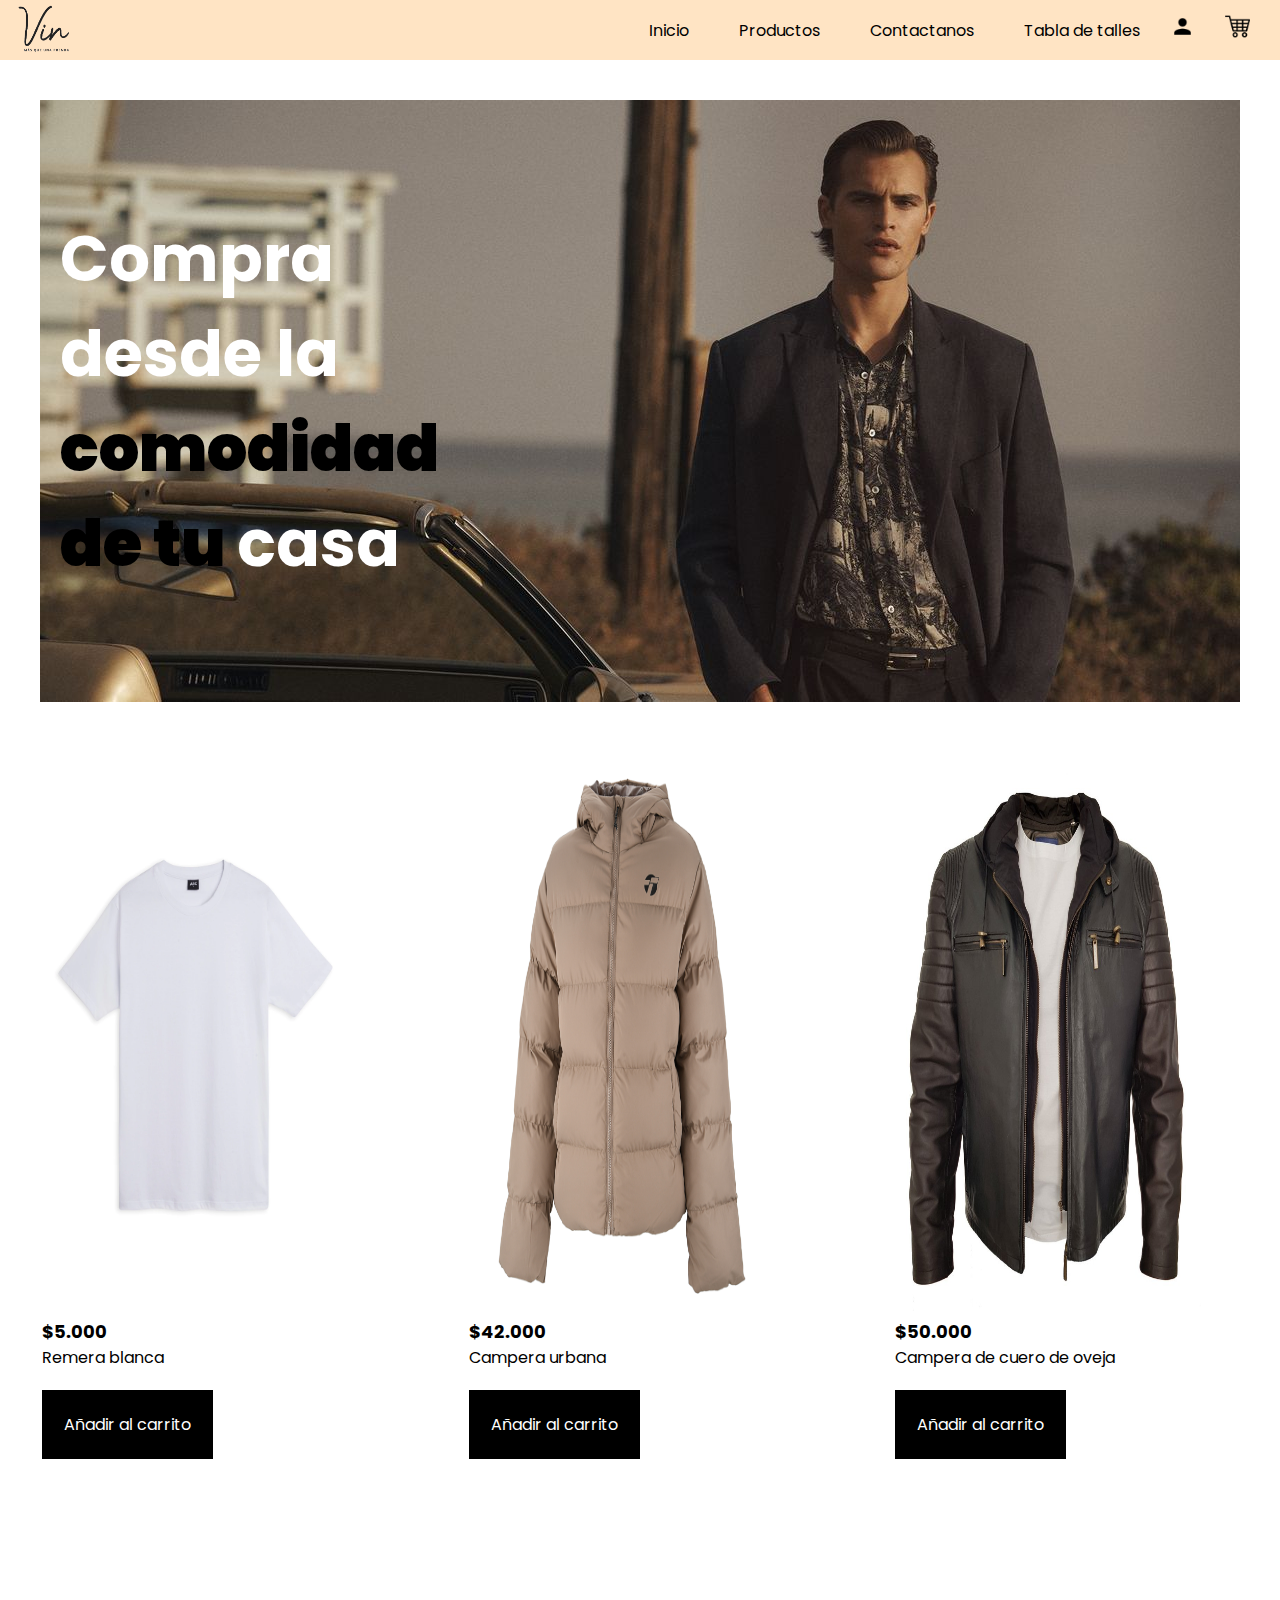
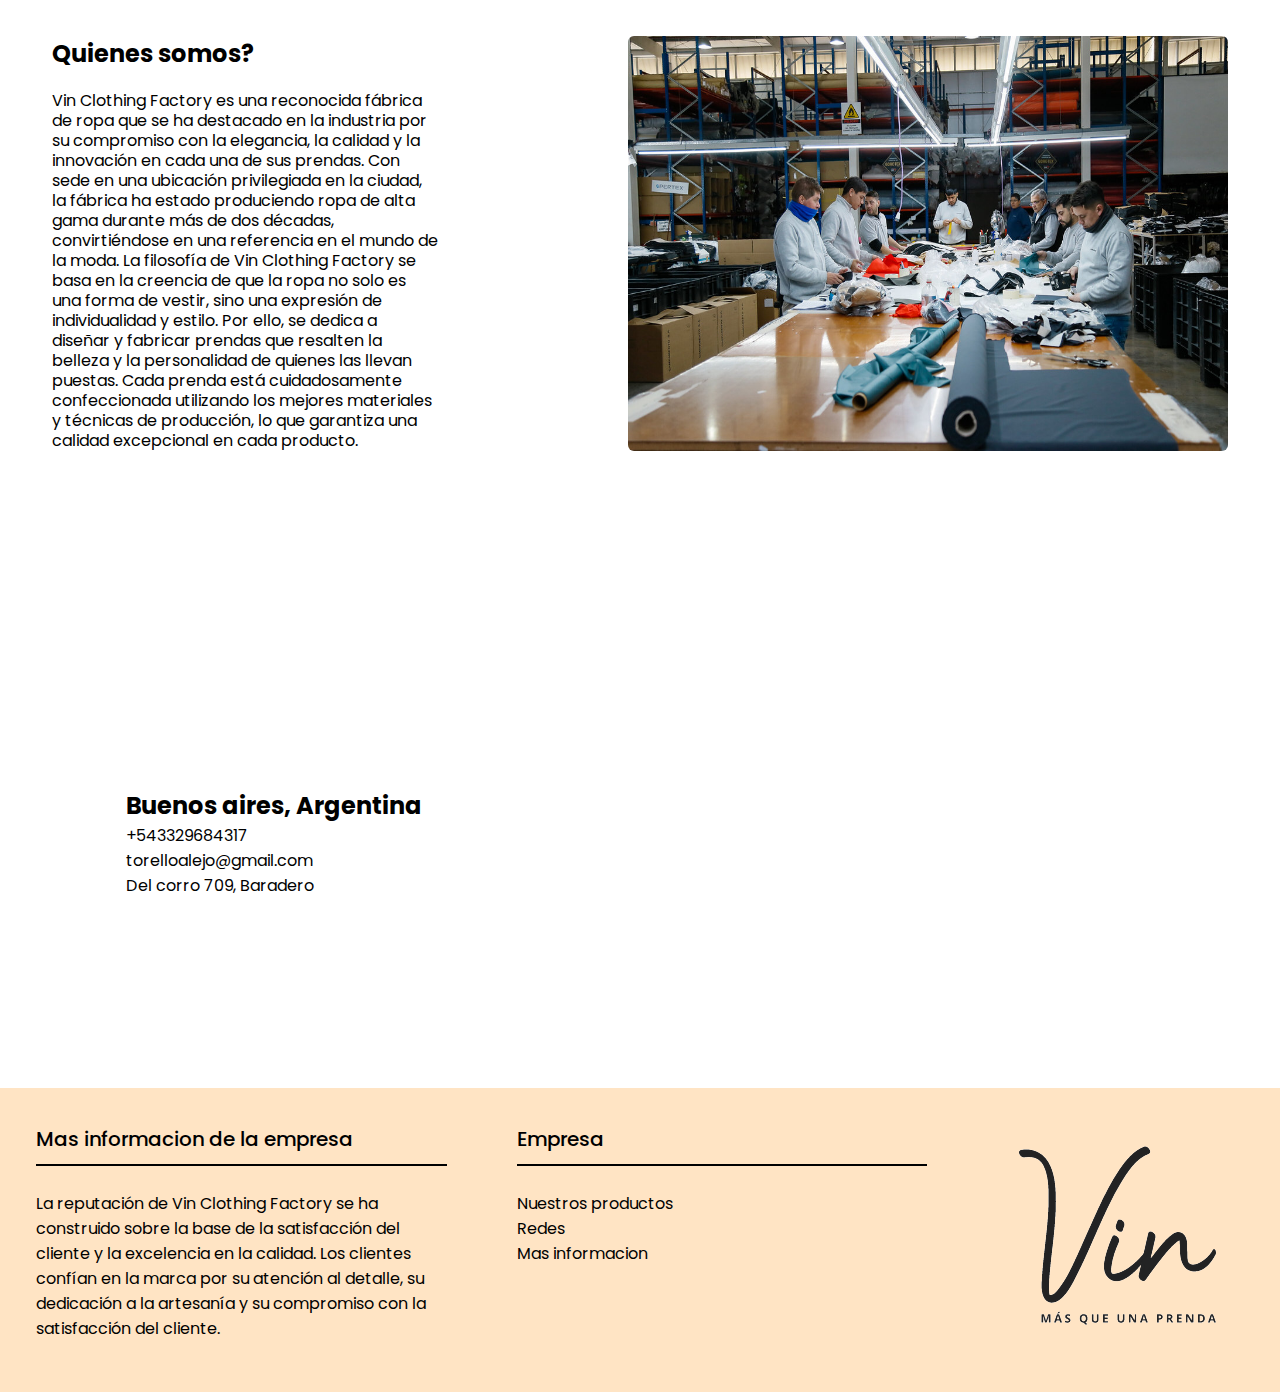
==== index.html @ 6ce31ca0 "first" ====
<!DOCTYPE html>
<html lang="en">
<head>
    <meta charset="UTF-8">
    <meta name="viewport" content="width=device-width, initial-scale=1.0">
    <title>Vin</title>
    <link rel="stylesheet" href="./assets/styles.css">
    <link rel="stylesheet" href="assets/mediaqueries.css">
</head>
<body>
<header>
    <img src="./assets/img/logosinfondo.jpg" alt="Logo de vin" class="logo">
    <nav class="navbar">
        <ul class="navbar-list">
            <li><a href="#">Inicio</a></li>
            <li><a href="#productos">Productos</a></li>
            <li><a href="#contact">Contactanos</a></li>
            <li><a href="#">Tabla de talles</a></li>
        </ul>
        <div class="toggle-container">
            <label for="menu-toggle" class="menu-label">
                <img src="./assets/img/persona.png" alt="icono de persona" class="menu-icon">
            </label>
            <input type="checkbox" id="menu-toggle" class="menu-toggle">
            <ul class="toggle">
                <li><a href="index-inicio.html" target="_blank">Mi cuenta</a></li>
                <li><a href="#">Carrito</a></li>
                <li><a href="#">Finalizar compra</a></li>
            </ul>
        </div>
        <a href="#"><img src="./assets/img/carrito.png" alt="carrito de Compras" class="carrito"></a>
    </nav>
</header>
<main>
    <section class="about">
        <div class="container">
            <div class="info">
                <h1>Compra desde la <strong>comodidad de tu </strong>casa</h1>
            </div>
        </div>
        
    </section>
    <section class="productos" id="productos">
        <div class="product-cards">
            <div class="img-container">
                <img src="./assets/img/remera blanca.webp" alt="buzo blend">
            </div>
            <strong>$5.000</strong>
            <p>Remera blanca</p>
            <a href="#"><span>Añadir al carrito</span></a>
            

        </div>
        <div class="product-cards">
            <div class="img-container">
                <img src="./assets/img/campera-urbana.jpg" alt="campera urbana">
            </div>
            <strong>$42.000</strong>
            <p>Campera urbana</p>
            <a href="#"><span>Añadir al carrito</span></a>
            

        </div>
        <div class="product-cards">
            <div class="img-container">
                <img src="./assets/img/campera-de-cuero-de-oveja.jpg" alt="Campera de cuero de oveja">
            </div>
            <strong>$50.000</strong>
            <p>Campera de cuero de oveja</p>
            <a href="#"><span>Añadir al carrito</span></a>
            
        </div>
    </section>
    <section class="about-us">
        <div class="container-about">
            <div class="about-us-info">
                <h2>Quienes somos?</h2>
                <p>Vin Clothing Factory es una reconocida fábrica de ropa que se ha destacado en la industria por su compromiso con la elegancia, la calidad y la innovación en cada una de sus prendas. Con sede en una ubicación privilegiada en la ciudad, la fábrica ha estado produciendo ropa de alta gama durante más de dos décadas, convirtiéndose en una referencia en el mundo de la moda.

                La filosofía de Vin Clothing Factory se basa en la creencia de que la ropa no solo es una forma de vestir, sino una expresión de individualidad y estilo. Por ello, se dedica a diseñar y fabricar prendas que resalten la belleza y la personalidad de quienes las llevan puestas. Cada prenda está cuidadosamente confeccionada utilizando los mejores materiales y técnicas de producción, lo que garantiza una calidad excepcional en cada producto.</p>
            </div>
            <img src="./assets/img/fabricda.jpg" alt="fabrica" class="about-us-img">
        </div>
    </section>
    <section class="contact" id="contact">
        <div class="container-contact">
            <ul>
                <h2>Buenos aires, Argentina</h2>
                <li>+543329684317</li>
                <li>torelloalejo@gmail.com</li>
                <li>Del corro 709, Baradero</li>
            </ul>
            <iframe src="https://www.google.com/maps/embed?pb=!1m18!1m12!1m3!1d3315.434599243632!2d-59.51066342417802!3d-33.80109607325266!2m3!1f0!2f0!3f0!3m2!1i1024!2i768!4f13.1!3m3!1m2!1s0x95ba37ae4759911f%3A0xb2d9bc8c13f7bd29!2sDel%20Corro%20709%2C%20Baradero%2C%20Provincia%20de%20Buenos%20Aires!5e0!3m2!1ses-419!2sar!4v1687295330265!5m2!1ses-419!2sar" width="600" height="450" style="border:0;" allowfullscreen="" loading="lazy" referrerpolicy="no-referrer-when-downgrade"></iframe>
        </div>
    </section>
</main>
<footer>
    <div class="footer-container">
        <div class="footer-links">
            <h4>Mas informacion de la empresa</h4>
            <p>La reputación de Vin Clothing Factory se ha construido sobre la base de la satisfacción del cliente y la excelencia en la calidad. Los clientes confían en la marca por su atención al detalle, su dedicación a la artesanía y su compromiso con la satisfacción del cliente.</p>
        </div>
        <div class="footer-links">
            <h4>Empresa</h4>
            <ul>
                <li><a href="#productos">Nuestros productos</a></li>
                <li><a href="#">Redes</a></li>
                <li><a href="#contact">Mas informacion</a></li>
            </ul>
        </div>
        
        <img src="./assets/img/logosinfondo.jpg" alt="Logo de Vin">
        
    </div>
</footer>
</body>
</html>
---- assets/styles.css ----
@import url('https://fonts.googleapis.com/css2?family=Poppins:ital,wght@0,100;0,200;0,300;0,400;0,500;0,600;0,700;0,800;0,900;1,100;1,200;1,300;1,400;1,500;1,600;1,700;1,800;1,900&display=swap');

*{
    margin: 0;
    padding: 0;
    box-sizing: border-box;
    text-decoration: none;
    list-style-type: none;
    font-family: 'Poppins', sans-serif;;
    scroll-behavior: smooth;
    scroll-padding-top: 60px;
}

header{
    background-color: bisque;
    width: 100%;
    display: flex;
    justify-content: space-between;
    align-items: center;
    height: 60px;
    position: sticky;
    top: 0;
}
.logo{
    height: 60px;
    border-radius: 10px;
    padding-left: 1%;
}
.carrito{
    height: 25px;
}
.menu-icon{
    height: 25px;

}
.toggle-container{
    position: relative;
}
.menu-toggle{
    display: none;
    
}
.toggle{
    display: none;
    text-align: center;
    background: black;
    border-radius: 7px;
    padding: 20px;
    width: 150px;
    margin: 10px auto;
    position: absolute;
    top: 40px;
    right: -60px;
}
.toggle li a{
    list-style: none;
    display: block;
    padding: 10px 0;
    color: rgba(255,255,255,1);
    text-decoration: none;
}

.menu-toggle:checked + .toggle {
    display: block;
    
}
.navbar-list{
    display: flex;
    justify-content: center;
    align-items:center;
    gap: 50px;
}
.navbar-list a {
    color: black;
    transition: all .3s ease;
}
.navbar-list a:hover{
    color: rgba(255,255,255,1);

}
.navbar{
    display: flex;
    justify-content: center;
    gap: 30px;
    padding: 0 30px 0 30px ;
    max-width: 1200px;
}
main{
    background: rgba(255,255,255,1);
    display: flex;
    flex-direction: column;
    align-items: center;
    justify-content: center;
    width: 100%;
}

.about{
    background-image: url(img/portada01.jpg);
    background-repeat: no-repeat;
    background-position: center;
    max-width: 1200px;
    height: 70vh;
    width: 100%;
    display: flex;
    align-items: center;
    margin: 2%;
}
.container{
    width: 40%;
    display: flex;
    align-items: center;
    padding: 0 40px 0 20px;
}
.info{
    color: rgba(255,255,255,1);
    font-size: 32px;
    font-weight: 700;
}
.info strong{
    color: black;
}
.productos{
    width: 100%;
    display: flex;
    justify-content: space-around;
    align-items: center;
    
}
.product-cards{
    background-color:rgba(255,255,255,1) ;
    border-radius: 10px;
    border-color: black;
    padding: 30px 0 30px 40px;
    width: 33%;
    gap: 70px;
}
.product-cards a{
    display: inline-block;
    margin-top: 20px;
    text-decoration: none;
    background-color: black;
    border: 7px solid black;
    color: rgba(255,255,255,1);
    padding: 15px;
    transition: background-color 0.4s,color 0.4s;
}
.product-cards a:hover{
    color: black;
    background-color: rgba(255,255,255,1);
    transition: background-color 0.4s,color 0.4s;
}
.product-cards strong{
    font-weight: 700;
    font-size: 18px;
}
.product-cards p{
    font-size: 16px;
    font-weight: 400;
}
.img-container img{
    width: 80%;
    height: 60vh;
    transition: all 0,5s;
}
.img-container{
    overflow: hidden;
}

.about-us{
    padding: 70px 0px;
    max-width: 1200px;
    margin: 65px auto;
    display: flex;
    justify-content: center;
    align-items: center;
}
.container-about{
    display: flex;
    width: 100%;
    justify-content: center;
}
.about-us-info{
    display: flex;
    flex-direction: column;
    gap: 20px;
    width: 70%;
    margin: 1%;
}
.about-us-info h1 {
    font-size: 50px;
    font-weight: 800;
}
.about-us-info p {
    font-size: 16px;
    width: 70%;
    line-height: 20px;
}
.about-us-img{
    width: 600px;
    border-radius: 6px;
    margin: 1%;
}
.contact{
    max-width: 1200px;
    width: 100%;
    margin: 0 auto;
    padding: 20px;
}
.container-contact{
    width: 100%;
    display: flex;
    justify-content: space-around;
    align-items: center;
    
}
.container-contact iframe{
    border-radius: 7px;
}
footer{
    width: 100%;
    background-color: bisque;
    flex-wrap: wrap;
    padding: 2%;
}
.footer-container{
    width: 100%;
    display: flex;
    padding: 10px;
    gap: 70px;
}
.footer-links{
    width: 35%;
}
.footer-links ul li a {
    font-size: 1rem ;
    text-decoration: none;
    display: block;
    color: black;
}
.footer-links a:hover{
    text-decoration: underline;
}

.footer-links h4{
    font-size: 20px;
    margin-bottom: 25px;
    font-weight: 500;
    border-bottom: 2px solid black;
    padding-bottom: 10px;
}

.footer-container img{
    border-radius: 20px;
}

.login{
    width: 400px;
    height: 340px;
    background: bisque;
    margin: auto;
    margin-top: 180px;
    padding: 20px 30px;
    border-top: 4px solid;
}
.login h5 {
    margin: 0;
    text-align: center;
    height: 40px;
    margin-bottom: 30px;
    border-bottom: 1px solid;
    font-size: 20px;
}
.login-input{
    width: 100%;
    border: 1px solid;
    margin-bottom: 15px;
    padding: 10px;
    font-size: 14px;
    font-weight: 400;
}
.button{
    width: 100%;
    height: 40px;
    background: bisque;
    margin-bottom: 16px;
}
.login p{
    height: 40px;
    text-align: center;
    border-bottom:1px solid ;
}
.login a{
    color: black;
    text-decoration: none;
    font-size: 14px;
}
.login a:hover{
    text-decoration: underline;
}
---- assets/mediaqueries.css ----
@media(max-width: 768px){
    .productos{
        flex-wrap: wrap;
        
    }
    .product-cards{
        width: 50%;
        
    }
    .container-about{
        width: 100%;
        flex-direction: column-reverse;
        align-items: center;
        
    }
    .about-us-img{
        margin: unset;
        width: 100%;
        border-radius: 0;
    }
    .about-us-info p{
        width: 100%;

    }
    .footer-container img{
        width: 200px;
        height: 200px;
    }
}
@media(max-width: 425px){
    .productos{
    }
    .product-cards{
        width: 100%;
    }


}
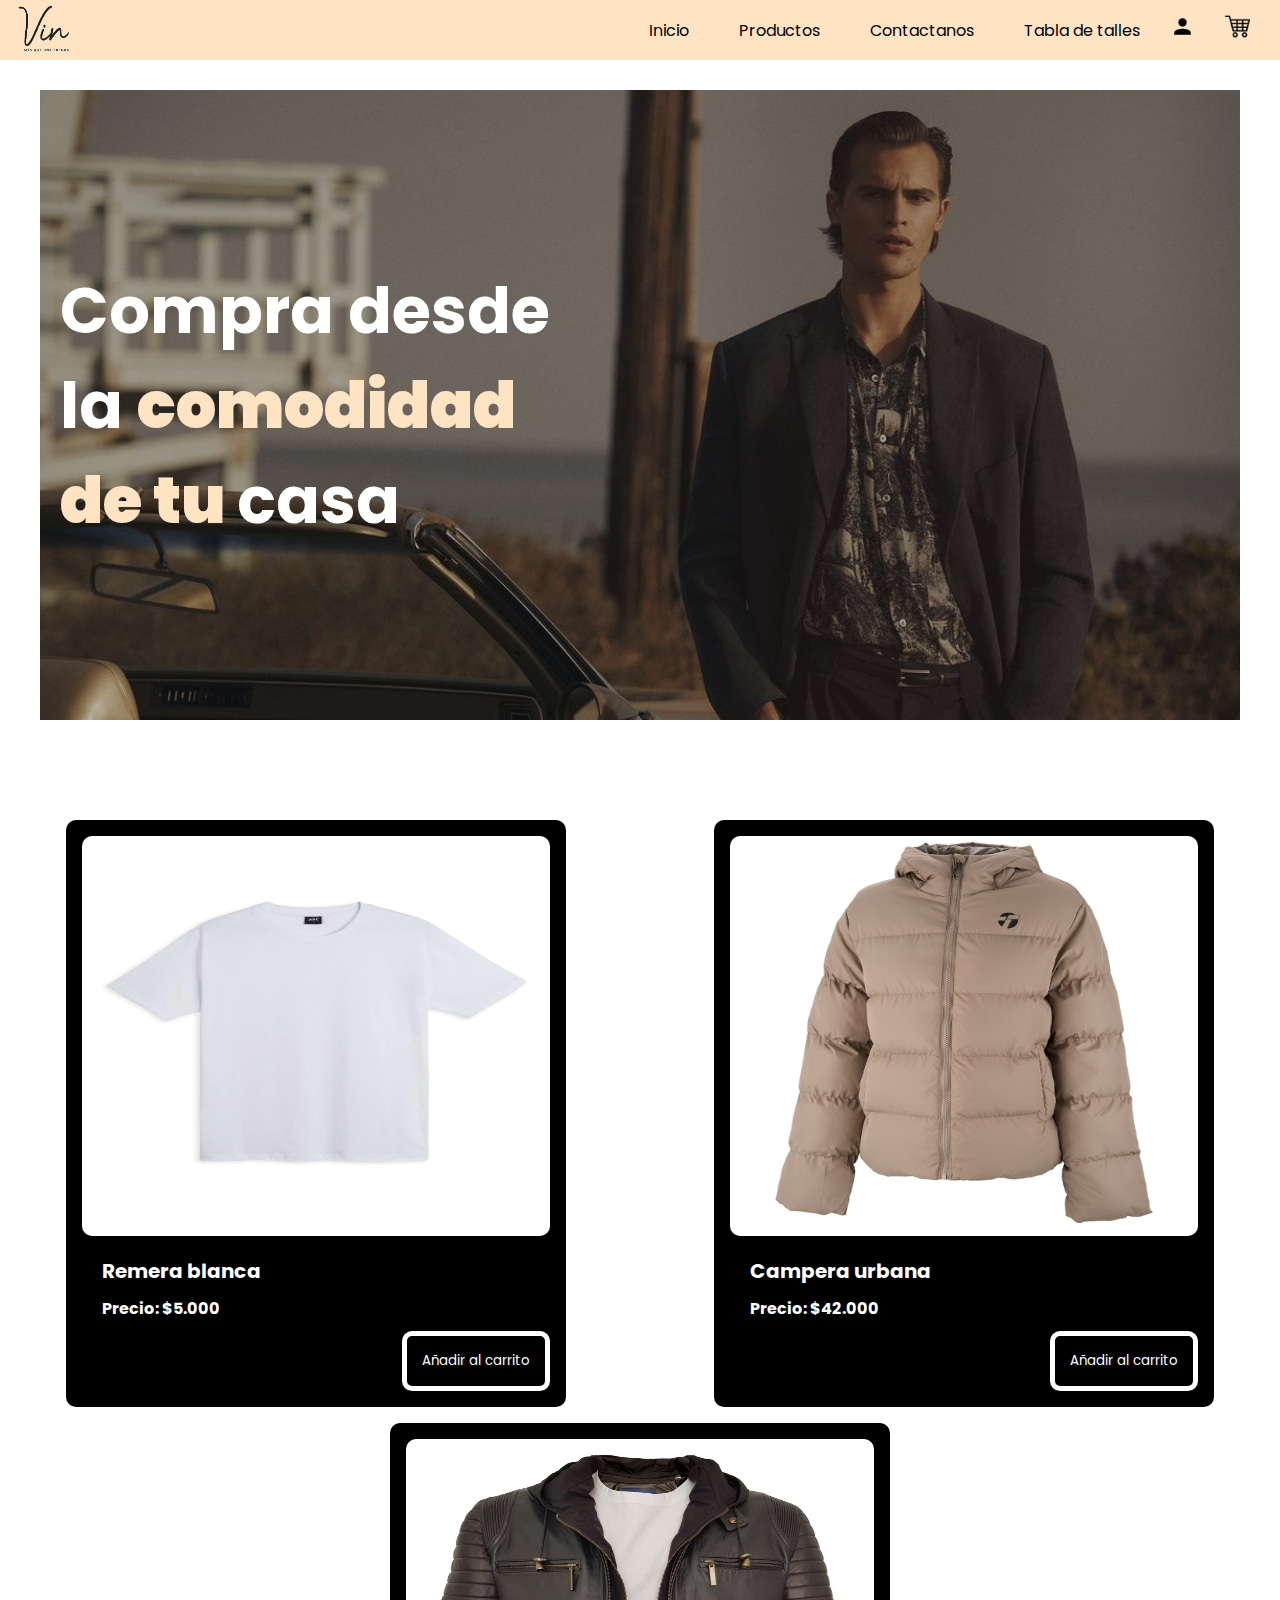
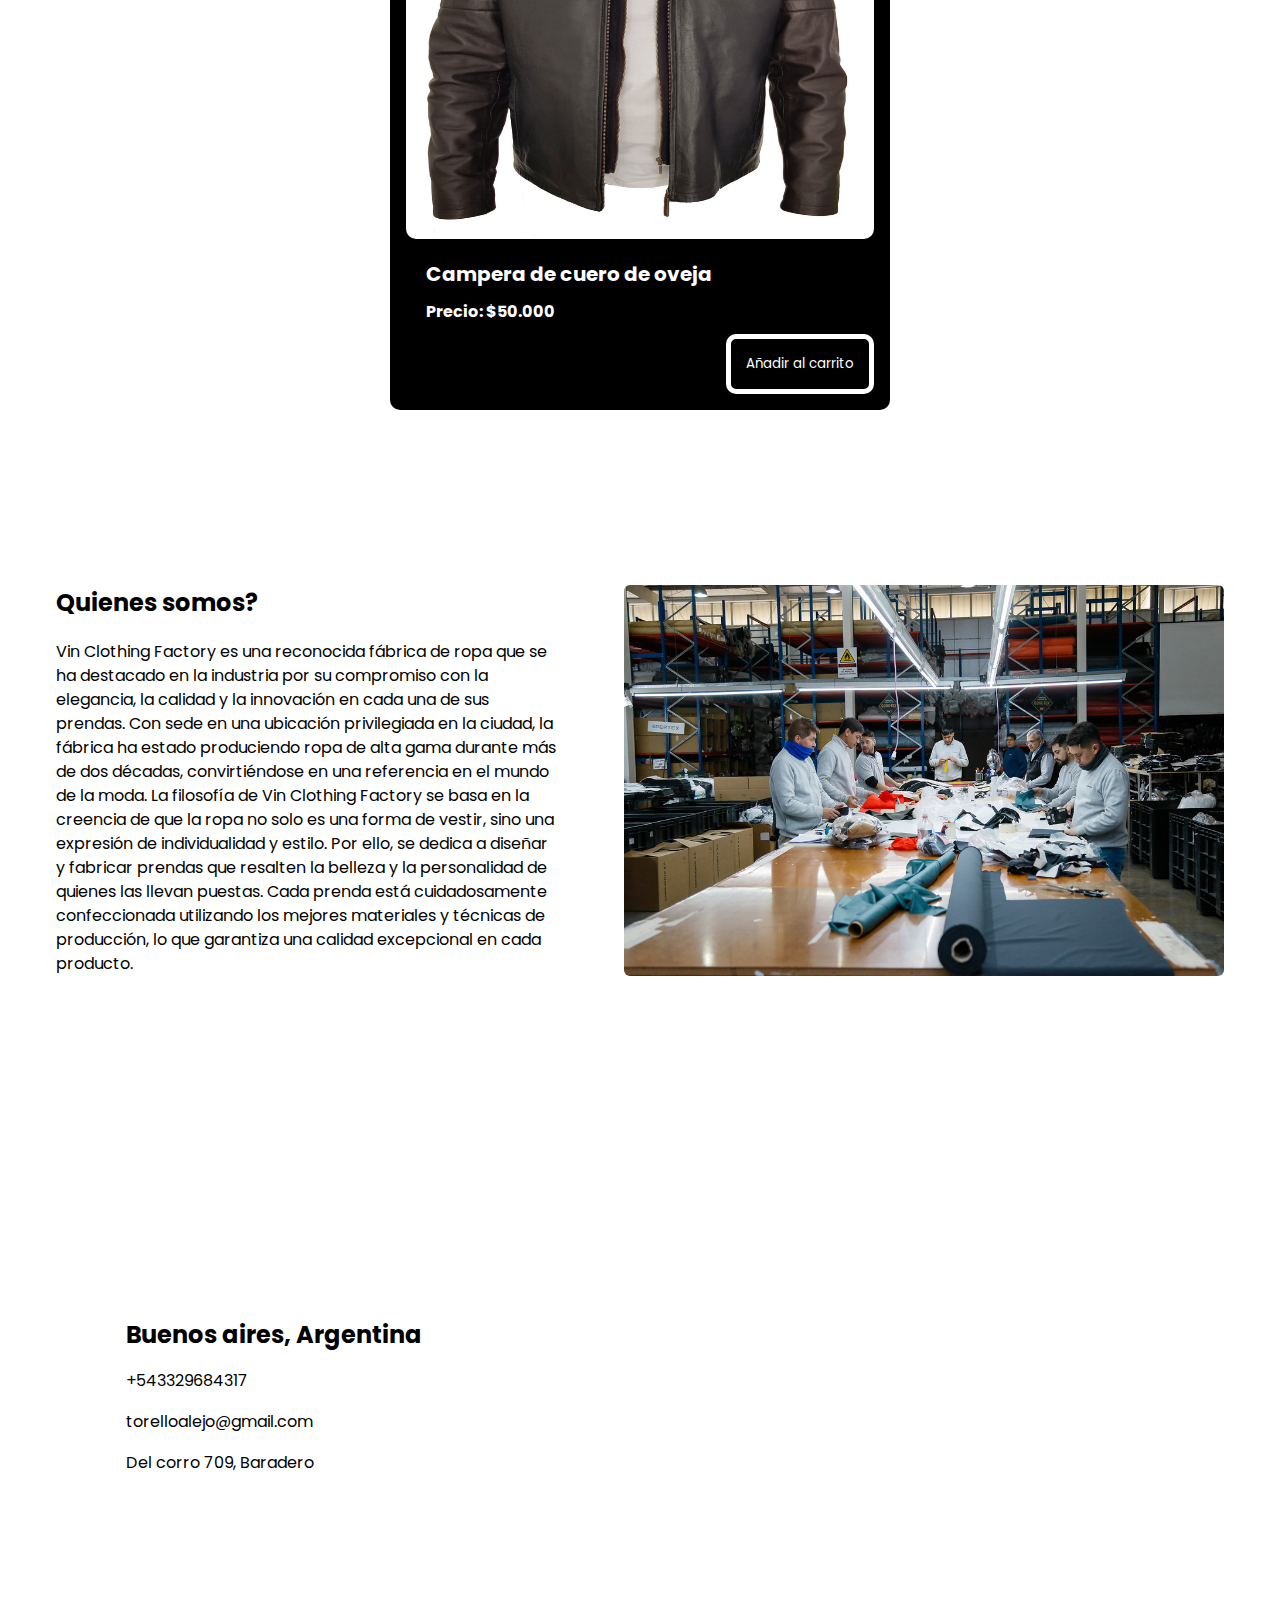
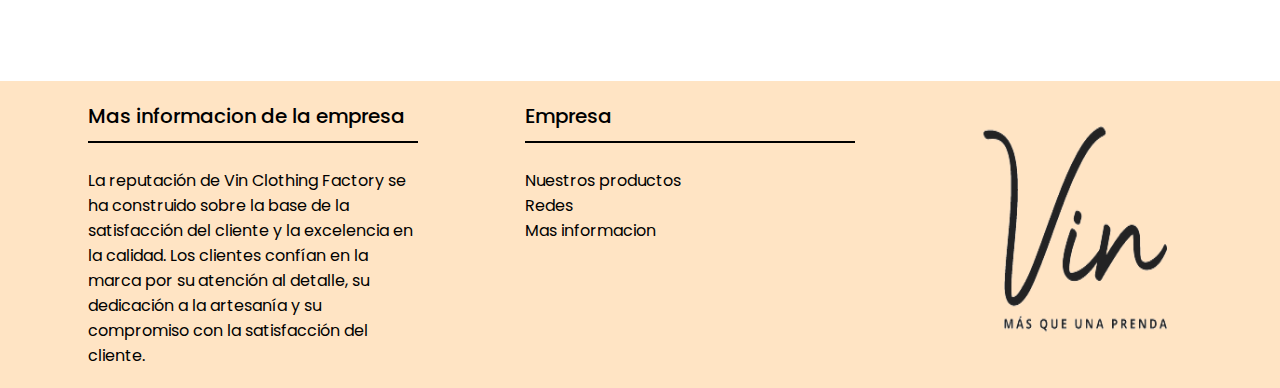
==== commit 3f1181b6: "responsive" ====
--- a/index.html
+++ b/index.html
@@ -5,7 +5,9 @@
     <meta name="viewport" content="width=device-width, initial-scale=1.0">
     <title>Vin</title>
     <link rel="stylesheet" href="./assets/styles.css">
-    <link rel="stylesheet" href="assets/mediaqueries.css">
+    <!-- <link rel="stylesheet" href="assets/mediaqueries.css"> -->
+    <link rel="stylesheet" href="./assets/newMedia.css">
+    <link rel="shortcut icon" href="./assets/img/logosinfondo.jpg" type="image/x-icon">
 </head>
 <body>
 <header>
@@ -23,9 +25,11 @@
             </label>
             <input type="checkbox" id="menu-toggle" class="menu-toggle">
             <ul class="toggle">
-                <li><a href="index-inicio.html" target="_blank">Mi cuenta</a></li>
+                <!-- <li><a href="#">Mi cuenta</a></li>
                 <li><a href="#">Carrito</a></li>
-                <li><a href="#">Finalizar compra</a></li>
+                <li><a href="#">Finalizar compra</a></li> -->
+                <li><a href="./login.html">Iniciar sesión</a></li>
+                <li><a href="#">Registrarse</a></li>
             </ul>
         </div>
         <a href="#"><img src="./assets/img/carrito.png" alt="carrito de Compras" class="carrito"></a>
@@ -33,6 +37,7 @@
 </header>
 <main>
     <section class="about">
+        <div class="overlay"></div>
         <div class="container">
             <div class="info">
                 <h1>Compra desde la <strong>comodidad de tu </strong>casa</h1>
@@ -45,9 +50,9 @@
             <div class="img-container">
                 <img src="./assets/img/remera blanca.webp" alt="buzo blend">
             </div>
-            <strong>$5.000</strong>
-            <p>Remera blanca</p>
-            <a href="#"><span>Añadir al carrito</span></a>
+            <h3>Remera blanca</h3>
+            <strong>Precio: $5.000</strong>
+            <button>Añadir al carrito</button>
             
 
         </div>
@@ -55,9 +60,9 @@
             <div class="img-container">
                 <img src="./assets/img/campera-urbana.jpg" alt="campera urbana">
             </div>
-            <strong>$42.000</strong>
-            <p>Campera urbana</p>
-            <a href="#"><span>Añadir al carrito</span></a>
+            <h3>Campera urbana</h3>
+            <strong>Precio: $42.000</strong>
+            <button>Añadir al carrito</button>
             
 
         </div>
@@ -65,9 +70,9 @@
             <div class="img-container">
                 <img src="./assets/img/campera-de-cuero-de-oveja.jpg" alt="Campera de cuero de oveja">
             </div>
-            <strong>$50.000</strong>
-            <p>Campera de cuero de oveja</p>
-            <a href="#"><span>Añadir al carrito</span></a>
+            <h3>Campera de cuero de oveja</h3>
+            <strong>Precio: $50.000</strong>
+            <button>Añadir al carrito</button>
             
         </div>
     </section>
--- a/assets/styles.css
+++ b/assets/styles.css
@@ -23,6 +23,7 @@
     height: 60px;
     position: sticky;
     top: 0;
+    z-index: 50;
 }
 .logo{
     height: 60px;
@@ -43,6 +44,11 @@
     display: none;
     
 }
+
+.menu-label{
+    cursor: pointer;
+}
+
 .toggle{
     display: none;
     text-align: center;
@@ -100,94 +106,129 @@
 .about{
     background-image: url(img/portada01.jpg);
     background-repeat: no-repeat;
+    background-size: cover;
     background-position: center;
     max-width: 1200px;
+    margin: 30px auto;
     height: 70vh;
     width: 100%;
     display: flex;
     align-items: center;
-    margin: 2%;
-}
+    position: relative;
+
+}
+
+.overlay{
+    position: absolute;
+    width: 100%;
+    height: 100%;
+    background-color: rgb(255, 255, 255);
+    opacity: 0.3;
+    filter: brightness(0.1);
+}
+
 .container{
-    width: 40%;
     display: flex;
     align-items: center;
     padding: 0 40px 0 20px;
+    z-index: 1;
 }
 .info{
     color: rgba(255,255,255,1);
     font-size: 32px;
     font-weight: 700;
+    width: 500px;
 }
 .info strong{
-    color: black;
+    color: bisque;
 }
 .productos{
+    margin-top: 70px;
     width: 100%;
     display: flex;
     justify-content: space-around;
     align-items: center;
-    
+    flex-wrap: wrap;
+    gap: 16px;
 }
 .product-cards{
-    background-color:rgba(255,255,255,1) ;
+    display: flex;
+    flex-direction: column;
+    align-items: start;
+    background-color:rgb(0, 0, 0) ;
     border-radius: 10px;
     border-color: black;
-    padding: 30px 0 30px 40px;
-    width: 33%;
-    gap: 70px;
-}
-.product-cards a{
+    gap: 10px;
+    padding: 16px;
+    /* gap: 70px; */
+    width: 500px;
+}
+.product-cards button{
     display: inline-block;
-    margin-top: 20px;
-    text-decoration: none;
+    /* margin-top: 20px; */
     background-color: black;
-    border: 7px solid black;
+    border: 5px solid rgb(255, 255, 255);
     color: rgba(255,255,255,1);
+    border-radius: 10px;
     padding: 15px;
     transition: background-color 0.4s,color 0.4s;
-}
-.product-cards a:hover{
+    cursor: pointer;
+    align-self: flex-end;
+}
+.product-cards button:hover{
     color: black;
     background-color: rgba(255,255,255,1);
     transition: background-color 0.4s,color 0.4s;
 }
 .product-cards strong{
     font-weight: 700;
-    font-size: 18px;
-}
-.product-cards p{
     font-size: 16px;
-    font-weight: 400;
-}
+    color: white;
+    padding-left: 20px;
+}
+.product-cards h3{
+    padding-top: 10px;
+    padding-left: 20px;
+    font-size: 20px;
+    font-weight: 700;
+    color: white;
+}
+
+.img-container{
+    width: 100%;
+    height: 400px;
+}
+
 .img-container img{
-    width: 80%;
-    height: 60vh;
-    transition: all 0,5s;
-}
-.img-container{
-    overflow: hidden;
-}
+    width: 100%;
+    height: 100%;
+    object-position: center;
+    border-radius: 10px;
+    /* transition: all 0.5s; */
+}
+
 
 .about-us{
-    padding: 70px 0px;
-    max-width: 1200px;
-    margin: 65px auto;
+    padding: 70px 16px;
+    max-width: 1200px;
+    margin: 105px auto;
     display: flex;
     justify-content: center;
     align-items: center;
+    width: 100%;
 }
 .container-about{
     display: flex;
     width: 100%;
-    justify-content: center;
+    justify-content: space-between;
+
 }
 .about-us-info{
     display: flex;
     flex-direction: column;
     gap: 20px;
-    width: 70%;
-    margin: 1%;
+    /* width: 70%; */
+    /* margin: 1%; */
 }
 .about-us-info h1 {
     font-size: 50px;
@@ -195,13 +236,15 @@
 }
 .about-us-info p {
     font-size: 16px;
-    width: 70%;
-    line-height: 20px;
+    /* width: 70%; */
+    max-width: 500px;
+    line-height: 24px;
 }
 .about-us-img{
-    width: 600px;
+    width: 100%;
+    max-width: 600px;
     border-radius: 6px;
-    margin: 1%;
+    /* margin: 1%; */
 }
 .contact{
     max-width: 1200px;
@@ -216,28 +259,40 @@
     align-items: center;
     
 }
+
+.container-contact ul{
+    display: flex;
+    flex-direction: column;
+    gap: 16px;
+}
+
 .container-contact iframe{
     border-radius: 7px;
 }
 footer{
+    margin-top: 40px;
     width: 100%;
     background-color: bisque;
+    /* flex-wrap: wrap; */
+    padding: 10px;
+}
+.footer-container{
+    width: 100%;
+    display: flex;
+    justify-content: space-evenly;
     flex-wrap: wrap;
-    padding: 2%;
-}
-.footer-container{
-    width: 100%;
-    display: flex;
     padding: 10px;
     gap: 70px;
+    max-width: 1200px;
+    margin: auto;
 }
 .footer-links{
-    width: 35%;
+    width: 330px;
 }
 .footer-links ul li a {
     font-size: 1rem ;
     text-decoration: none;
-    display: block;
+    display: inline;
     color: black;
 }
 .footer-links a:hover{
@@ -253,6 +308,7 @@
 }
 
 .footer-container img{
+    width: 230px;
     border-radius: 20px;
 }
 
--- a/assets/mediaqueries.css
+++ b/assets/mediaqueries.css
@@ -29,10 +29,26 @@
 }
 @media(max-width: 425px){
     .productos{
+        flex-direction: column;
     }
     .product-cards{
         width: 100%;
     }
+    .container-contact{
+        flex-direction: column-reverse;
+    }
+    .container-contact iframe{
+        width: 70%;
+        height: 300px;
+        margin-bottom: 40px;
+    }
+    .container-contact ul{
+        margin-bottom: 20px;
+    }
+    .about{
+        width: 400px;
+        height: 500px;
+    }
 
 
 }
--- a/assets/newMedia.css
+++ b/assets/newMedia.css
@@ -0,0 +1,65 @@
+
+@media (max-width: 1024px) {
+
+    .product-cards{
+        width: 360px;
+    }
+
+    .img-container{
+        height: 300px;
+    }
+
+    .about-us{
+        padding: 70px 0;
+    }
+
+    .about-us-img{
+        border-radius: 0;
+        max-width: unset;
+        height: 460px;
+    }
+
+    .about-us-info{
+        padding: 32px;
+    }
+
+    .about-us-info p{
+        max-width: 700px;
+    }
+
+    .container-about{
+        flex-wrap: wrap-reverse;
+    }
+
+    iframe{
+        max-width: 400px;
+        width: 100%;
+        height: 400px;
+    }
+}
+
+@media (max-width: 768px) {
+    .navbar-list{
+        display: none;
+    }
+
+    .info{
+        font-size: 20px;
+        width: 320px;
+        line-height: 50px;
+    }
+    
+    .container{
+        padding: unset;
+        padding-left: 10px;
+    }
+
+    .about-us{
+        margin: 10px auto;
+    }
+
+    .container-contact{
+        flex-direction: column;
+        gap: 30px;
+    }
+}